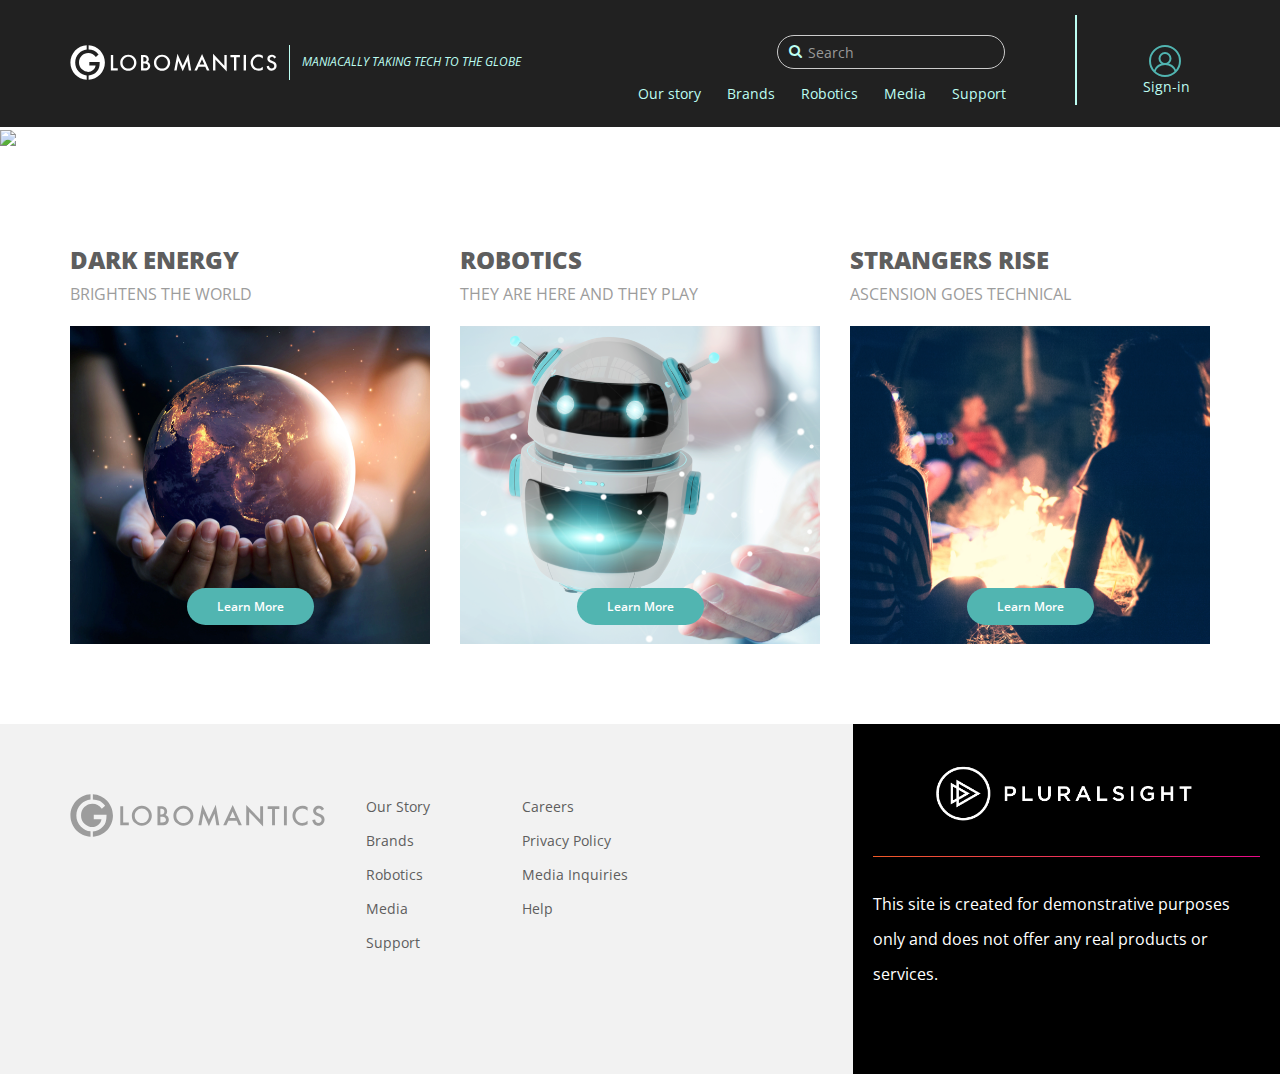
==== web-pages/index.html @ 1e49e62a "Added all new structure" ====
<!DOCTYPE html>
<html>
<head>
<title>Globomantics</title>
 <meta charset="utf-8">
 <meta http-equiv="X-UA-Compatible" content="IE=edge">
 <meta name="viewport" content="width=device-width, initial-scale=1">
 <link href="css/bootstrap.min.css" rel="stylesheet">
 <link rel="stylesheet" href="https://use.fontawesome.com/releases/v5.7.0/css/all.css"/>
 <link rel="stylesheet" href="https://cdnjs.cloudflare.com/ajax/libs/font-awesome/4.7.0/css/font-awesome.min.css">
 <link href="https://fonts.googleapis.com/css?family=Open+Sans" rel="stylesheet">
 <link href="css/style-home.css" rel="stylesheet">
<link rel="shortcut icon" type="image/x-icon" href="images/G.png"/>
</head>

<body>
<div id="wrapper">

	<header>
	    <div class="container">
		    <div class="logo col-md-5 col-sm-5 col-xs-8">
                <a href="index.html"><img src="images/Globo-Logo-white.svg" alt="logo"/></a><span class="text">MANIACALLY TAKING TECH TO THE GLOBE</span>
			</div>
			<div class="mobile-togle col-md-12 col-sm-12 col-xs-12">
        <nav class="navbar navbar-default" role="navigation">
  <div class="navbar-header">
  <button type="button" id="hamburger" class="navbar-toggle x collapsed" data-toggle="collapse" data-target="#navbar-collapse-x">
  <span class="icon-bar"></span>
  <span class="icon-bar"></span>
  <span class="icon-bar"></span>
  </button>
  <a class="navbar-brand" href="#top"></a>
  </div>

  <div class="collapse navbar-collapse" id="navbar-collapse-x">
  <ul class="nav navbar-nav navbar-right">
  <li><div class="search1">
  			      <button type="submit"><i class="fa fa-search"></i></button> <input type="text" class="form-control" placeholder="Search">
  				</div></li>
  <ul class="navbar-nav mr-auto">
  <li class="nav-item">
          <a class="nav-link" href="our-story.html">Our story<span class="sr-only">(current)</span></a>
        </li>
        <li class="nav-item">
          <a class="nav-link" href="#">Brands</a>
        </li>

        <li class="nav-item">
          <a class="nav-link disabled" href="robotics.html">Robotics</a>
        </li>

  	  <li class="nav-item">
          <a class="nav-link disabled" href="media.html">Media</a>
        </li>
  	  <li class="nav-item">
          <a class="nav-link disabled" href="#">Support</a>
        </li>
  	  </ul>
  </ul>
  </div><!-- .navbar-collapse -->
  </nav>
  			</div>

  			<div class="right_section col-md-5 col-xs-12">
  			<div class="search">
  			      <button type="submit"><i class="fa fa-search"></i></button> <input type="text" class="form-control" placeholder="Search">
  				</div>



  		<nav class="navbar navbar-expand-lg navbar-light bg-light">



    <div class="collapse navbar-collapse" id="navbarSupportedContent">
      <ul class="navbar-nav mr-auto">
        <li class="nav-item active">
          <a class="nav-link" href="our-story.html">Our story<span class="sr-only">(current)</span></a>
        </li>
        <li class="nav-item">
          <a class="nav-link" href="#">Brands</a>
        </li>

        <li class="nav-item">
          <a class="nav-link disabled" href="robotics.html">Robotics</a>
        </li>

  	  <li class="nav-item">
          <a class="nav-link disabled" href="media.html">Media</a>
        </li>
  	  <li class="nav-item">
          <a class="nav-link disabled" href="#">Support</a>
        </li>

      </ul>

    </div>

     </nav>
     </div>

     <div class="sign-in col-md-2">
     <span class="dvider"></span>
     <div class="sign">
     <a hrf="#"><img class="sign-in-img" src="images/avatar.svg" alt="sign-in">
    Sign-in</a>

     </div>

     </div>

  		</div>
  	</header>


<section class="banner">
    <img src="images/hero image.png"/>
	<div class="inner-content col-md-12">
	<div class="container jumboContainer">
	<div class=" col-md-8 middle">
	   <h1>THE FUTURE<br> <span>WAS FIVE MINUTES AGO</span>.</h1>

	   <p>We were there and it is going to be epic</p></div>

	   <div class="content-right col-md-4">
	   <h3>FUTURE</h3><span>CONFERENCE</span>
	   <div class="text-center">
<button type="button" class="btn btn-primary btn-lg">SIGN UP TODAY</button></div>
<p>Tickets are selling fast
get yours today and be
there in the future</p>
	   </div>
	</div>
	   </div>
</section>

<section class="sec_include">
        <div class="container">


			<div class="row">
			    <div class="col-xs-12 col-sm-4 col-md-4 adj_text">


					<h3>DARK ENERGY</h3>
<p>BRIGHTENS THE WORLD</p>
 <img src="images/Bitmap.png" alt="Public Adjuster"/>

 <div class="read-more-btn">
 <a href="#" class="btn-oval">Learn More</a>
 </div>
	</div>
				  <div class="col-xs-12 col-sm-4 col-md-4 adj_text">
				   <h3>ROBOTICS</h3>
<p>THEY ARE HERE AND THEY PLAY</p>
				    <img src="images/Bitmap(1).png" alt="Public"/>
					 <div class="read-more-btn">
 <a href="robotics.html" class="btn-oval">Learn More</a>
 </div>

				</div>
				  <div class="col-xs-12 col-sm-4 col-md-4 adj_text">
				  <h3>STRANGERS RISE</h3>
<p>ASCENSION GOES TECHNICAL</p>
				    <img src="images/shutterstock_211091626.png" alt="Public"/>
					 <div class="read-more-btn">
 <a href="#" class="btn-oval">Learn More</a>

 </div>

				</div>
			</div>
		</div>
	</section>


<footer>
<div class="container">
<div class="main-footer col-md-12 col-xs-12">
<div class="foter-logo col-md-3 col-sm-3 col-xs-2">
<a href="index.html"><img class="desktop" src="images/Globo-Logo-white-footer.svg"><img class="mobileImg" src="images/G.png">
    </a>
</div>
<div class="links col-md-5 col-md-5 col-xs-10">
<ul class="quick-links col-md-4 col-xs-6">

<li><a href="our-story.html">Our Story</a></li>
<li><a href="#">Brands</a></li>
<li><a href="robotics.html">Robotics</a></li>
<li><a href="media.html">Media</a></li>
<li><a href="#">Support</a></li>
</ul>
<ul class="quick-links second-row col-md-4 col-xs-6">

<li><a href="#">Careers</a></li>
<li><a href="#">Privacy Policy</a></li>
<li><a href="#">Media Inquiries</a></li>
<li><a href="#">Help</a></li>
</ul>
</div>
</div>
</div><!---container-->
<div class="video-sec col-md-4 col-sm-12 col-xs-12">
<h1 class="video-heading text-center"><img src="images/pluralsight-white.png"></h1>
<span class="border"></span>
<p class="footer-p">This site is created for demonstrative purposes only and does not offer any real products or services.<p>




</div>


	</footer>








</div><!---------- End of Wrapper ----------->



  <script src="js/jquery.min.js"></script>
  <script src="js/bootstrap.min.js"></script>
  <script>
jQuery(document).ready(function(){

 // alert("wow");
  //  jQuery("header").addClass("fixed");
  jQuery("#hamburger").click(function(){
		//alert("The paragraph was clicked.");
		jQuery("header").toggleClass("fixed");
	});


});

</script>

</body>
</html>
---- web-pages/css/style-home.css ----
body{

    font-family: 'Open Sans', sans-serif;

}
*
{
	padding:0px;
	margin:0px;
}
a:hover{text-decoration:none; cursor:pointer;}
body
{
	font-family: 'Open Sans', sans-serif;
}
.form-control{color:BDFEF2;}
#wrapper
{
	width:100%;
	float:left;
}

header
{
	width:100%; padding:15px 0px 0px;
	float:left; background: #212121;
}
.mobile-togle{display:none;}
.text {

    color: #BDFEF2;
    font-size: 12px;
    font-style: italic;padding-left:12px;

}
.logo img {
    border-right: 1px solid #BDFEF2;
    padding-right: 12px;width:220px;

}
button {

    border: none;
    background: none;

}
.logo {

    margin: 30px 0px;padding:0px;

}
.search{ float: right;}

.search1 i, .search i{    position: absolute;
    margin: 14px 12px;
    color: #BDFEF2;
    cursor: pointer;
}
.search1 input,
.search input {


    width: 228px;padding-left:30px;
    background: #fff0;
    border-radius: 40px;

}

/*----Navbar---Css---*/

nav.navbar {
   margin-left: 50px;
    border-radius: 0px;
	margin-bottom:0px;
	float:left;
	width:100%;
}

button.navbar-toggler {
    display: none;
}
ul.navbar-nav {
    display: block;
    text-align: right;
}
.dvider {

    height: 90px;
    border: 1px solid #BDFEF2;

    margin: 0px 40px;
    display: inline-block;

}
.sign a{color:#BDFEF2; cursor:pointer;}
.sign a:hover{color:#fff;text-decoration:none;}
.sign img{display:block;}
.sign {

    float: right; margin:30px 0px;

}
.navbar-nav>li
{
	display:inline-block;
}

.navbar-nav>li a {
    color: #BDFEF2;
    text-decoration: none;
    display: block;
    padding: 15px 13px; font-size:14px;
	transition:all 0.5s ease;
}
.navbar-nav>li a:hover
{color:##528C81;}
.banner {
    clear: both;
    position: relative;
}
.banner img {
 position: relative;
    margin: 0 auto;
    width: 100%;

}
.inner-content-right,.inner-content{position:absolute; top:150px; color:#fff;}
.banner h1{font-size:48px; font-weight:bold; color:#fff; line-height:36px;}
.banner span{font-size:30px;}
.content-right{text-align:center;}
.banner h1 {

    font-size: 56px;
    font-weight: 800;
color: #fff;line-height: 45px;
    text-align: left;}
.banner p{	font-style: italic;
    font-size: 18px;

}
.banner h1 span {

    font-size: 36px !important;
    font-weight: normal;

}
.content-right h3{font-size: 24px;	font-weight: 300;	letter-spacing: 2px;	line-height: 19px;}
.content-right span{font-size:16px;}


.text-center .btn {

    text-align: center;
    margin: 10px 0px;
    background-color: background-color: #51B5B1;
    background-color: #51B5B1;
    border-radius: 40px;
    padding: 10px 40px;

}
.content-right.col-md-4 p {

    font-size: 12px;
    padding: 0px 104px;
    font-style: normal;

}
.sign-in {padding-right:20px;}
.sign-in-img{margin-left:6px;}
/***section include***/
.sec_include { padding: 80px 0px;}
.adj_text h3 {font-family: "Open Sans";

    font-size: 24px;
    font-weight: 800;
    color: #5E5E5E;

}
.adj_text p {

    font-size: 16px;color: #9C9C9C;
    padding-bottom:10px;

}
.read-more-btn {
  position: absolute;
    text-align: center;
    margin: 0 auto;
    left: 0;
    right: 0;
bottom: 28px;}

.adj_text img {position:relative;
width: 100%;}
.video-sec img {
    width: 70%;
}


/***footer**/
.border{
    content: "";
    display: block;
    width: 100%;
    height: 1px;
    margin: 30px 0;
    background: linear-gradient(to right,#f05a28 0,#e80a89 100%);


    }
.footer-p{
    line-height: 35px;
    font-size:16px;
}
.mobileImg{display: none;}

footer {background-color: #F2F2F2; position:relative;height:320px;    height: 350px;
    max-height: 360px;
    min-width: 320px;
    overflow: hidden;
}
.main-footer{padding-left:0px;}
.btn-oval{background-color: #51B5B1;border-radius: 40px;
padding:10px 30px;	color: #FFFFFF;	font-family: "Open Sans";	font-size: 12px;	font-weight: 600;	line-height: 17px;	text-align: center;}
.quick-links{list-style:none;}
.links { padding: 66px 0px 0px;}
.quick-links li a{color: #5E5E5E;	font-family: "Open Sans";	font-size: 14px;	line-height: 34px;}
.foter-logo{padding: 70px 0px;}
.video-sec{position:absolute; top:0px; right:0px; padding:20px 20px 100px;

    background: #000;
    color: #fff;
}
.video-heading.text-center {

    font-size: 22px;

}
.video-heading p {

    font-size: 13px;
    padding-top:20px;
}
.icon i{padding:15px;}
.pen .navbar-toggle {
	border: none;
	background: transparent !important;
}
nav.navbar{background:none; border:none;}
.pen .navbar-toggle:hover {
	background: transparent !important;
}

.pen .navbar-toggle .icon-bar {
	width: 22px;
	-webkit-transition: all 0.2s;
	transition: all 0.2s;
}

.fixed {
    width: 100%;
    padding: 15px 0px 0px;
    float: left;
    background: #212121;
    height: 100%;
    position: fixed;
    left: 0;
    top: 0;
    z-index: 999;
}

.navbar-toggle.x .icon-bar:nth-of-type(1) {
	-webkit-transform: rotate(45deg);
	-ms-transform: rotate(45deg);
	transform: rotate(45deg);
	-webkit-transform-origin: 10% 10%;
	-ms-transform-origin: 10% 10%;
	transform-origin: 10% 10%;
}

.navbar-toggle.x .icon-bar:nth-of-type(2) {
	opacity: 0;
	filter: alpha(opacity=0);
}

.navbar-toggle.x .icon-bar:nth-of-type(3) {
	-webkit-transform: rotate(-45deg);
	-ms-transform: rotate(-45deg);
	transform: rotate(-45deg);
	-webkit-transform-origin: 10% 90%;
	-ms-transform-origin: 10% 90%;
	transform-origin: 10% 90%;
}

/* ANIMATED X COLLAPSED */
.navbar-toggle.x.collapsed .icon-bar:nth-of-type(1) {
	-webkit-transform: rotate(0);
	-ms-transform: rotate(0);
	transform: rotate(0);
}

.navbar-toggle.x.collapsed .icon-bar:nth-of-type(2) {
	opacity: 1;
	filter: alpha(opacity=100);
}

.navbar-toggle.x.collapsed .icon-bar:nth-of-type(3) {
	-webkit-transform: rotate(0);
	-ms-transform: rotate(0);
	transform: rotate(0);
}
/* END ANIMATED X */

/*new css*/
@media (max-width:1200px) and (min-width:1024px){
.navbar-nav > li a{padding: 15px 6px;}
}

@media (max-width:1024px) and (min-width:768px){
.navbar-header {float: none;}
.navbar-toggle{display:block;}
.navbar-collapse.collapse{display:none !important;}
.collapse.in {

    display: block !important;

}
.mobile-togle{display:block;}
	.right_section{display:none;}
	button.navbar-toggler {
       display: block;
    background: transparent;
    color: #fff;
    width: 40px;
    height: 35px;
 float:right;
    margin-top: -65px;
}
button.navbar-toggler  i{font-size:30px;}
.dvider {
    display: none;
}
.navbar-nav>li
{text-align: center;
	display:block;width: 100%;
}
footer{height:auto;max-height: 100%;}
.logo
{
margin:30px 0px 0px 0px;
}

.navbar-nav {margin: 10px auto;width: 100%;

}
.nav {
margin:0px;
    border-top: 1px solid #fff;
padding: 20px 0px;}
.navbar-default .navbar-nav>li a{    color: #BDFEF2;
    text-decoration: none;
    display: block;
    padding: 15px 13px;
    font-size: 14px;
    transition: all 0.5s ease;}

/*****/
.navbar-default .navbar-nav > .active > a, .navbar-default .navbar-nav > .active > a:focus, .navbar-default .navbar-nav > .active > a:hover {

    color: #555;
    background-color:transparent;

}
.navbar-toggle {
    position: relative;
    margin-top: -51px;
	border:0px;right:0px;
}
.navbar-brand
{
	height:27px;
}
.navbar-default .navbar-toggle .icon-bar
{
	background-color:#fff;
}
.navbar-toggle:hover, .navbar-toggle:focus
{
	background:transparent !important;
	border:0px;
	background-color:transparent ~important;
}
nav.navbar
{
	min-height:27px;min-height: 27px;
    margin: 0px;

}
.search1 input{display:inline-block;}

 .inner-content{top:65px;}
	.logo img {
    width: 100%;border-right: none;
}
.sign{display:none;}
header{padding:0px;}
	.text {
    display: none;
}
  	.search1 i { position: relative;
    left:38px;

}
}

@media (min-width: 768px) and (max-width:768px) 
{
    .middle{margin-left: 32%;}
    .content-right{width:768px!important;}
    
}
@media (min-width: 425px) and (max-width:425px) 
{
    .content-right{width:425px!important;}
}
@media (max-width:768px)
{.links{width:80%;padding-bottom:35px;padding-top:35px;}

.foter-logo img{width:80%;}
    .fotor-logo{padding-top:35px;}
   	.search1 i { position: relative;
    left:38px;

}
.search1 input{display:inline-block;}


	.video-sec{position:relative;}
	.adj_text{margin-top: 30px;  text-align: center;padding-right:0px;padding-left:0px;}
	.adj_text p{text-align:center;}
	.banner img{width:auto; display:none;}
	.banner h1{font-size:34px;line-height:30px;}
	.banner {
    background: url("../images/mobileBanner.png");
     background-size: cover;
    background-position: center;
    height: 460px;}

.banner h1 span {
font-size: 20px !important;}
.banner p{font-size:14px;}
.content-right{
    background: #0b4970b3;
    padding: 12px;
  width:100%;
    margin-top: 60px;

}
 .inner-content{top:50px;}
	.logo img {
    width: 100%;border-right: none;
}
.sign{display:none;}
header{padding:0px;}
	.text {
    display: none;
}

.content-right.col-md-4 p{padding:15px;}
nav.navbar{margin-left:0px;}
	.sign-in {
    clear: both;
}
	.mobile-togle{display:block;}
	.right_section{display:none;}
	button.navbar-toggler {
       display: block;
    background: transparent;
    color: #fff;
    width: 40px;
    height: 35px;
 float:right;
   /* margin-top: -59px;*/
}
button.navbar-toggler  i{font-size:30px;}
.dvider {
    display: none;
}
.navbar-nav>li
{text-align: center;
	display:block;
}
footer {
    height: auto;
}


.logo
{
margin:30px 0px 0px 0px;
}

.navbar-nav {margin: 14.5px auto;}

.navbar-default .navbar-nav>li a{    color: #BDFEF2;
    text-decoration: none;
    display: block;
    padding: 15px 13px;
    font-size: 14px;
    transition: all 0.5s ease;}

/*****/
.navbar-default .navbar-nav > .active > a, .navbar-default .navbar-nav > .active > a:focus, .navbar-default .navbar-nav > .active > a:hover {

    color: #555;
    background-color:transparent;

}
.navbar-toggle {
    position: relative;
    margin-top: -51px;
	border:0px;right:0px;
}
.navbar-brand
{
	height:27px;
}
.navbar-default .navbar-toggle .icon-bar
{
	background-color:#fff;
}
.navbar-toggle:hover, .navbar-toggle:focus
{
	background:transparent !important;
	border:0px;
	background-color:transparent ~important;
}
nav.navbar
{
	min-height:27px;
}
    .jumboContainer {padding-right:0px;padding-left:0px;}
    .inner-content{padding-right:0px;padding-left:0px;}
    .sec_include { padding: 40px 0px;}

}
@media screen and (max-width: 400px) and (min-width: 320px) {

.navbar-toggle{margin-top: -32px;}
}

@media screen and (max-width: 500px) and (min-width: 401px) {

.navbar-toggle{margin-top: -39px;}
}

@media screen and (max-width: 600px) and (min-width: 501px) {

.navbar-toggle{margin-top: -43px;}
}

@media screen and (max-width: 1024px) and (min-width: 787px) {

.navbar-toggle{margin-top: -45px;}
}
@media (max-width:1200px)
{

    .mobileImg{display: block;}
    .desktop{display: none;}

}
@media (max-width:991px)
{
    footer{max-height: 100%;
                height:100%;}
    .video-sec{position:relative;}

}
@media(max-width:325px)
{
    
.search1 i { position:absolute;
    left:0;

}
}
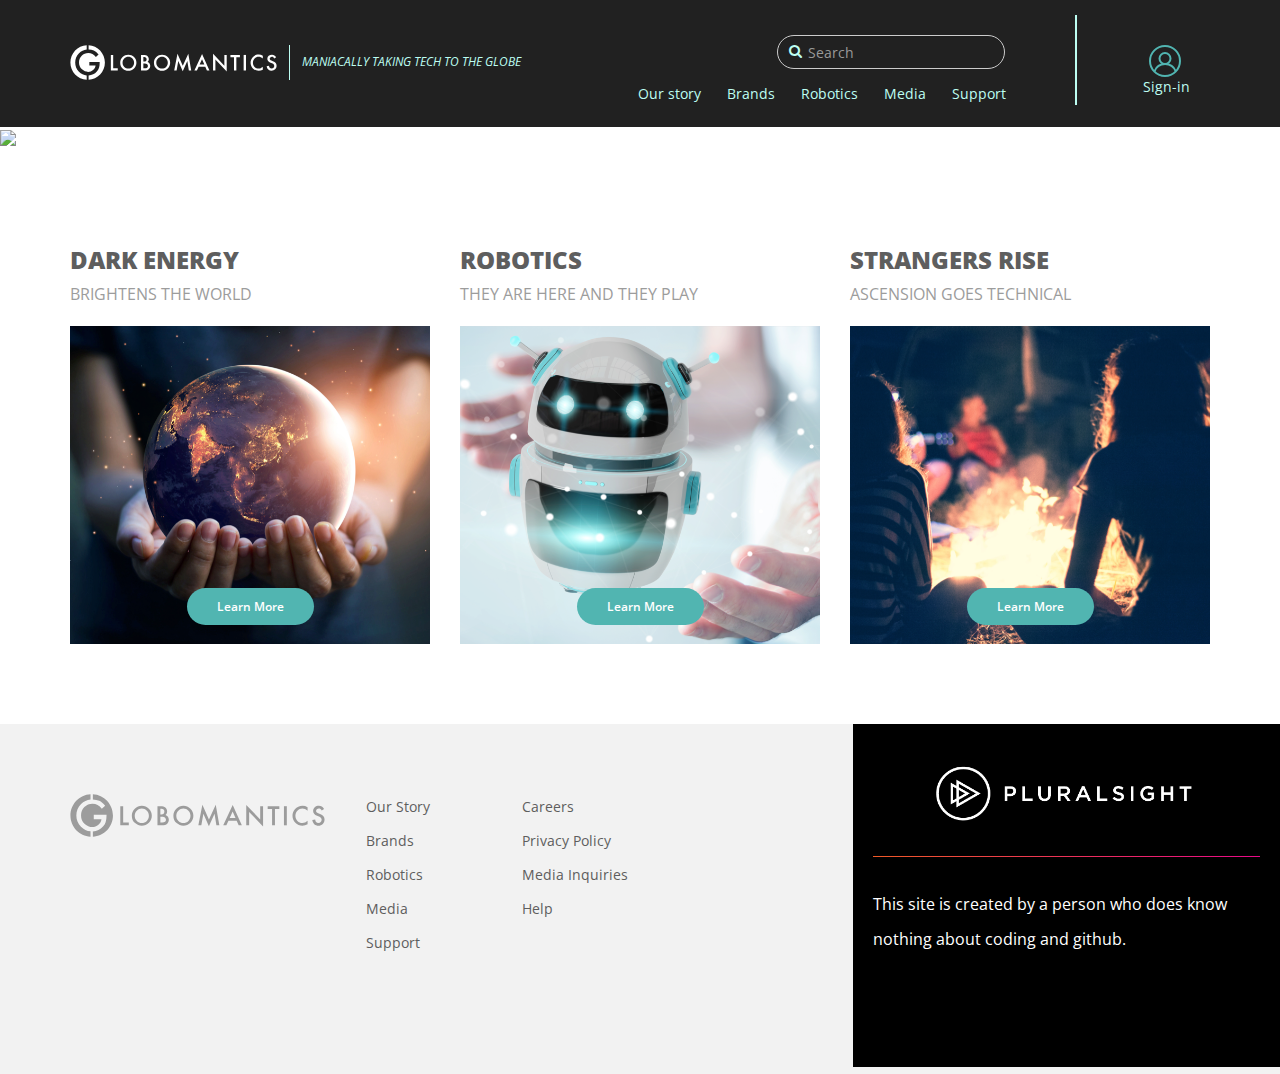
==== commit 5226becd: "Update index.html again" ====
--- a/web-pages/index.html
+++ b/web-pages/index.html
@@ -118,7 +118,7 @@
 	<div class="inner-content col-md-12">
 	<div class="container jumboContainer">
 	<div class=" col-md-8 middle">
-	   <h1>THE FUTURE<br> <span>WAS FIVE MINUTES AGO</span>.</h1>
+	   <h1>THIS IS MY NEW HEADER</h1>
 
 	   <p>We were there and it is going to be epic</p></div>
 
@@ -203,7 +203,7 @@
 <div class="video-sec col-md-4 col-sm-12 col-xs-12">
 <h1 class="video-heading text-center"><img src="images/pluralsight-white.png"></h1>
 <span class="border"></span>
-<p class="footer-p">This site is created for demonstrative purposes only and does not offer any real products or services.<p>
+<p class="footer-p">This site is created by a person who does know nothing about coding and github.<p>
 
 
 
